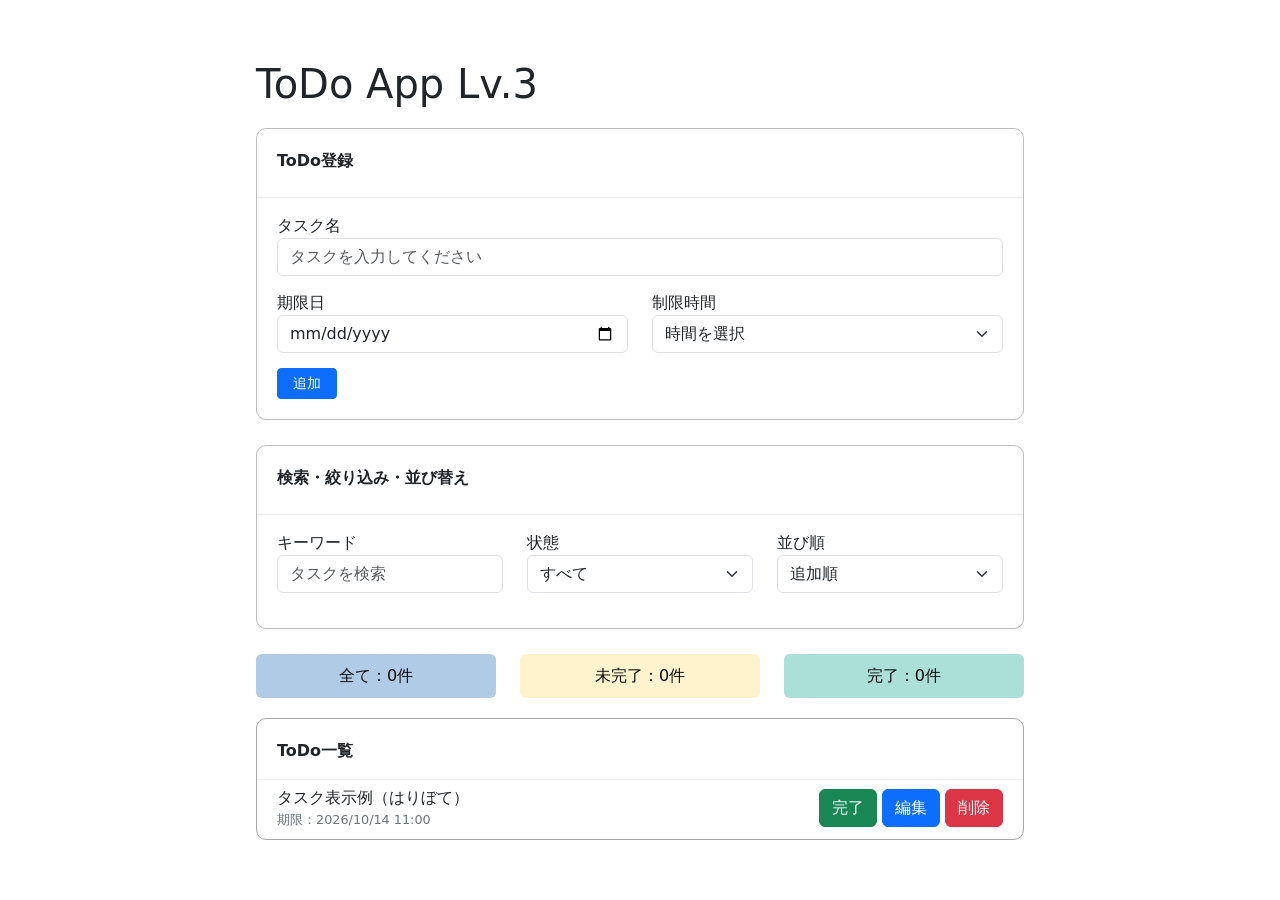
==== todo_lv3/index.html @ 5b19adfc "todoリスト追加" ====
<!DOCTYPE html>
<html>

<head>
    <meta charset="UTF-8">
    <title>ToDo App Lv.3</title>
    <link href="https://cdn.jsdelivr.net/npm/bootstrap@5.3.8/dist/css/bootstrap.min.css" rel="stylesheet">
</head>

<body style="margin: 0;">
    <div style="margin: 60px 20%;">
        <h1 style="margin-bottom: 20px;">ToDo App Lv.3</h1>
        <div
            style="border: 1px solid #bdbdbd; border-radius: 10px; padding: 20px; margin-top: 20px; margin-bottom: 25px;">
            <div style="padding-bottom: 8px; margin-bottom: 15px; font-weight: bold;">
                ToDo登録</div>
            <hr style="margin-left: -20px; margin-right: -20px; border-color: #bebebe;">
            <div style="margin-bottom: 15px;">
                <span class="form-label">タスク名</span>
                <input type="text" id="addTask" name="task" class="form-control" placeholder="タスクを入力してください">
            </div>
            <div class="row" style="margin-bottom: 15px;">
                <div class="col-md-6">
                    <span class="form-label">期限日</span>
                    <input type="date" id="dueDate" class="form-control" placeholder="年/月/日">
                </div>
                <div class="col-md-6">
                    <span class="form-label">制限時間</span>
                    <select id="dueTime" class="form-select">
                        <option value="">時間を選択</option>
                    </select>
                </div>
            </div>
            <button id="addBtn" class="btn btn-primary btn-sm" style="width: 60px;">追加</button>
        </div>

        <div
            style="border: 1px solid #bdbdbd; border-radius: 10px; padding: 20px; margin-top: 20px; margin-bottom: 25px;">
            <div style="padding-bottom: 8px; margin-bottom: 15px; font-weight: bold;">
                検索・絞り込み・並び替え</div>
            <hr style="margin-left: -20px; margin-right: -20px; border-color: #bebebe;">
            <div class="row" style="margin-bottom: 15px;">
                <div class="col-md-4">
                    <span class="form-label">キーワード</span>
                    <input type="text" id="keyword" class="form-control" placeholder="タスクを検索">
                </div>
                <div class="col-md-4">
                    <span class="form-label">状態</span>
                    <select id="statusSelect" class="form-select">
                        <option value="all">すべて</option>
                        <option value="incompleted">未完了</option>
                        <option value="completed">完了</option>
                    </select>
                </div>
                <div class="col-md-4">
                    <span class="form-label">並び順</span>
                    <select id="sortSelect" class="form-select">
                        <option value="added">追加順</option>
                        <option value="dueAsc">期限が近い順</option>
                        <option value="dueDesc">期限が遠い順</option>
                    </select>
                </div>
            </div>
        </div>

        <div class="row" style="margin-bottom: 20px;">
            <div class="col-md-4">
                <div
                    style="text-align: center; padding: 10px; border-radius: 6px; color: #080808; background-color: #b0cbe6;">
                    <p style="margin: 0;">全て：<span id="allTasksNumber">0</span>件</p>
                </div>
            </div>
            <div class="col-md-4">
                <div
                    style="text-align: center; padding: 10px; border-radius: 6px; color: #080808; background-color: #fff3cd;">
                    <p style="margin: 0;">未完了：<span id="incompletedTasksNumber">0</span>件</p>
                </div>
            </div>
            <div class="col-md-4">
                <div
                    style="text-align: center; padding: 10px; border-radius: 6px; color: #080808; background-color: #abe0d9;">
                    <p style="margin: 0;">完了：<span id="completedTasksNumber">0</span>件</p>
                </div>
            </div>
        </div>

        <div style="border: 1px solid #a7a7a7; border-radius: 10px; padding: 20px;">
            <p style="margin-bottom: 15px; font-weight: bold;">ToDo一覧</p>
            <ul id="taskList" class="list-unstyled"></ul>
            <hr style="margin-left: -20px; margin-right: -20px; border-color: #bebebe;">
            <div
                style="margin-top: -10px; margin-bottom: -10px; display: flex; justify-content: space-between; align-items: center; width: 100%;">
                <div>
                    <div>タスク表示例（はりぼて）</div>
                    <div style="font-size: 0.8rem; color: #6c757d;">期限：2026/10/14 11:00</div>
                </div>
                <div style="text-align: right; display: flex; gap: 5px;">
                    <button id="isDoneBtn00" class="btn btn-success"
                        style="white-space: nowrap; width: auto;">完了</button>
                    <button id="editBtn00" class="btn btn-primary" style="white-space: nowrap; width: auto;">編集</button>
                    <button id="deleteBtn00" class="btn btn-danger"
                        style="white-space: nowrap; width: auto;">削除</button>
                </div>
            </div>
        </div>
    </div>

    <script src="app.js"></script>
</body>

</html>
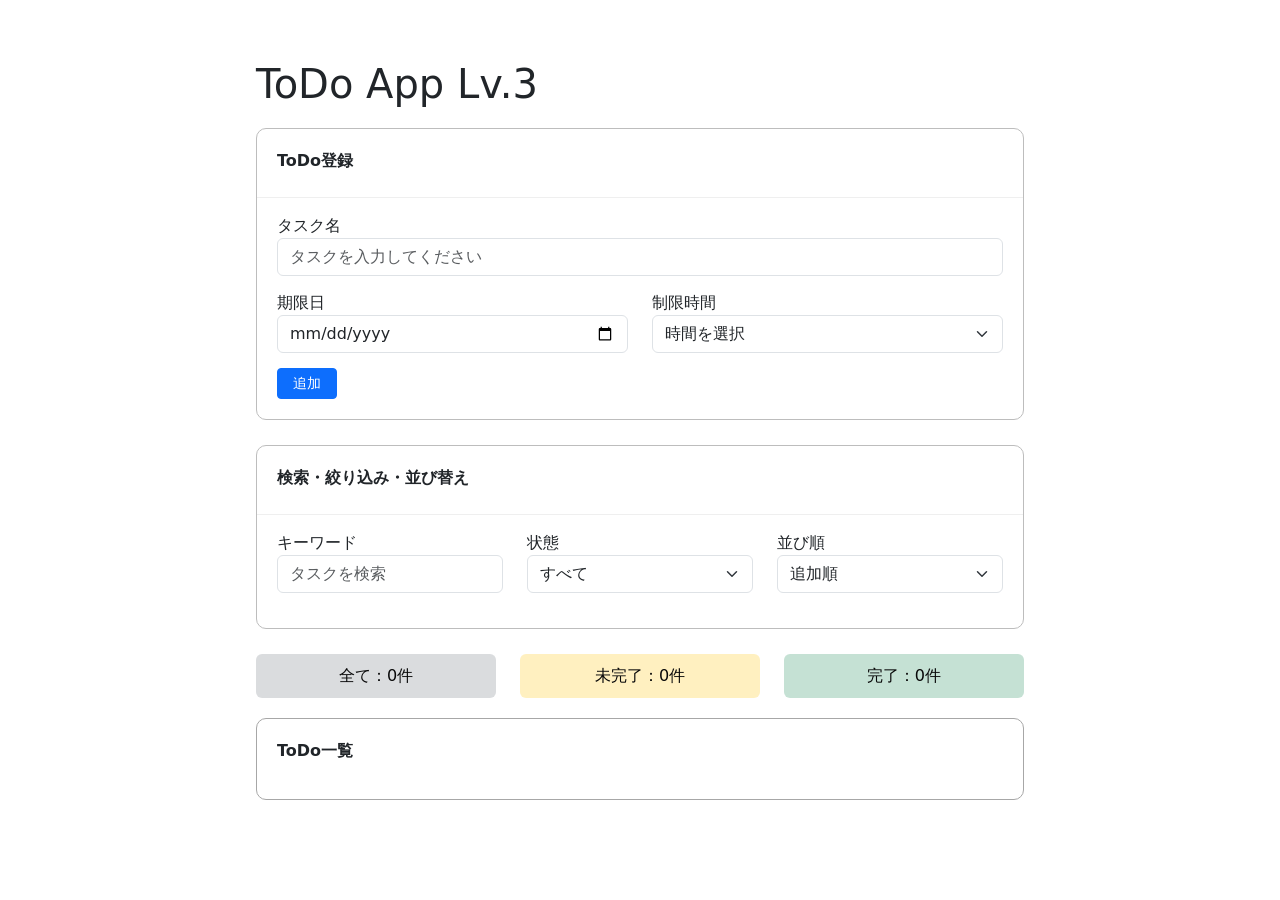
==== commit 35886413: "ver1完成" ====
--- a/todo_lv3/index.html
+++ b/todo_lv3/index.html
@@ -5,41 +5,39 @@
     <meta charset="UTF-8">
     <title>ToDo App Lv.3</title>
     <link href="https://cdn.jsdelivr.net/npm/bootstrap@5.3.8/dist/css/bootstrap.min.css" rel="stylesheet">
+    <link rel="stylesheet" href="style.css">
 </head>
 
-<body style="margin: 0;">
-    <div style="margin: 60px 20%;">
-        <h1 style="margin-bottom: 20px;">ToDo App Lv.3</h1>
-        <div
-            style="border: 1px solid #bdbdbd; border-radius: 10px; padding: 20px; margin-top: 20px; margin-bottom: 25px;">
-            <div style="padding-bottom: 8px; margin-bottom: 15px; font-weight: bold;">
-                ToDo登録</div>
-            <hr style="margin-left: -20px; margin-right: -20px; border-color: #bebebe;">
-            <div style="margin-bottom: 15px;">
+<body>
+    <div class="content">
+        <h1>ToDo App Lv.3</h1>
+        <div class="card-box">
+            <div class="card-title-custom">ToDo登録</div>
+            <hr>
+            <div class="task-input-space">
                 <span class="form-label">タスク名</span>
-                <input type="text" id="addTask" name="task" class="form-control" placeholder="タスクを入力してください">
+                <input type="text" id="addTaskTitle" name="task" class="form-control" placeholder="タスクを入力してください"
+                    required>
             </div>
-            <div class="row" style="margin-bottom: 15px;">
+            <div class="row row-space">
                 <div class="col-md-6">
                     <span class="form-label">期限日</span>
-                    <input type="date" id="dueDate" class="form-control" placeholder="年/月/日">
+                    <input type="date" min="" id="addDueDate" class="form-control" placeholder="年/月/日" required>
                 </div>
                 <div class="col-md-6">
                     <span class="form-label">制限時間</span>
-                    <select id="dueTime" class="form-select">
+                    <select id="addDueTime" class="form-select" required>
                         <option value="">時間を選択</option>
                     </select>
                 </div>
             </div>
-            <button id="addBtn" class="btn btn-primary btn-sm" style="width: 60px;">追加</button>
+            <button id="addBtn" class="btn btn-primary btn-sm add-btn">追加</button>
         </div>
 
-        <div
-            style="border: 1px solid #bdbdbd; border-radius: 10px; padding: 20px; margin-top: 20px; margin-bottom: 25px;">
-            <div style="padding-bottom: 8px; margin-bottom: 15px; font-weight: bold;">
-                検索・絞り込み・並び替え</div>
-            <hr style="margin-left: -20px; margin-right: -20px; border-color: #bebebe;">
-            <div class="row" style="margin-bottom: 15px;">
+        <div class="card-box">
+            <div class="card-title-custom">検索・絞り込み・並び替え</div>
+            <hr>
+            <div class="row row-space">
                 <div class="col-md-4">
                     <span class="form-label">キーワード</span>
                     <input type="text" id="keyword" class="form-control" placeholder="タスクを検索">
@@ -63,45 +61,27 @@
             </div>
         </div>
 
-        <div class="row" style="margin-bottom: 20px;">
+        <div class="row number-row-space">
             <div class="col-md-4">
-                <div
-                    style="text-align: center; padding: 10px; border-radius: 6px; color: #080808; background-color: #b0cbe6;">
-                    <p style="margin: 0;">全て：<span id="allTasksNumber">0</span>件</p>
+                <div class="number-display bg-secondary bg-opacity-25">
+                    <p>全て：<span id="allTasksNumber">0</span>件</p>
                 </div>
             </div>
             <div class="col-md-4">
-                <div
-                    style="text-align: center; padding: 10px; border-radius: 6px; color: #080808; background-color: #fff3cd;">
-                    <p style="margin: 0;">未完了：<span id="incompletedTasksNumber">0</span>件</p>
+                <div class="number-display bg-warning bg-opacity-25">
+                    <p>未完了：<span id="incompletedTasksNumber">0</span>件</p>
                 </div>
             </div>
             <div class="col-md-4">
-                <div
-                    style="text-align: center; padding: 10px; border-radius: 6px; color: #080808; background-color: #abe0d9;">
-                    <p style="margin: 0;">完了：<span id="completedTasksNumber">0</span>件</p>
+                <div class="number-display bg-success bg-opacity-25">
+                    <p>完了：<span id="completedTasksNumber">0</span>件</p>
                 </div>
             </div>
         </div>
 
-        <div style="border: 1px solid #a7a7a7; border-radius: 10px; padding: 20px;">
-            <p style="margin-bottom: 15px; font-weight: bold;">ToDo一覧</p>
+        <div class="list">
+            <p class="list-title">ToDo一覧</p>
             <ul id="taskList" class="list-unstyled"></ul>
-            <hr style="margin-left: -20px; margin-right: -20px; border-color: #bebebe;">
-            <div
-                style="margin-top: -10px; margin-bottom: -10px; display: flex; justify-content: space-between; align-items: center; width: 100%;">
-                <div>
-                    <div>タスク表示例（はりぼて）</div>
-                    <div style="font-size: 0.8rem; color: #6c757d;">期限：2026/10/14 11:00</div>
-                </div>
-                <div style="text-align: right; display: flex; gap: 5px;">
-                    <button id="isDoneBtn00" class="btn btn-success"
-                        style="white-space: nowrap; width: auto;">完了</button>
-                    <button id="editBtn00" class="btn btn-primary" style="white-space: nowrap; width: auto;">編集</button>
-                    <button id="deleteBtn00" class="btn btn-danger"
-                        style="white-space: nowrap; width: auto;">削除</button>
-                </div>
-            </div>
         </div>
     </div>
 
--- a/todo_lv3/style.css
+++ b/todo_lv3/style.css
@@ -0,0 +1,101 @@
+body {
+    margin: 0;
+}
+
+.content {
+    margin: 60px 20%;
+}
+
+.content h1 {
+    margin-bottom: 20px;
+}
+
+.card-box {
+    border: 1px solid #bdbdbd;
+    border-radius: 10px;
+    padding: 20px;
+    margin-top: 20px;
+    margin-bottom: 25px;
+}
+
+.card-title-custom {
+    padding-bottom: 8px;
+    margin-bottom: 15px;
+    font-weight: bold;
+}
+
+.card-box hr,
+.list hr {
+    margin-left: -20px;
+    margin-right: -20px;
+    border-color: #bebebe;
+}
+
+.number-display {
+    text-align: center;
+    padding: 10px;
+    border-radius: 6px;
+    color: #080808;
+}
+
+.number-display p {
+    margin: 0;
+}
+
+.list {
+    border: 1px solid #a7a7a7;
+    border-radius: 10px;
+    padding: 20px;
+}
+
+.list-title {
+    margin-bottom: 15px;
+    font-weight: bold;
+}
+
+.task {
+    margin-top: -10px;
+    margin-bottom: -10px;
+    display: flex;
+    justify-content: space-between;
+    align-items: center;
+    width: 100%;
+}
+
+.task-title {
+    display: inline-block;
+    max-width: 100%;
+    overflow-wrap: anywhere;
+}
+
+.task-due {
+    font-size: 0.8rem;
+    color: #6c757d;
+}
+
+.task-btn-group {
+    text-align: right;
+    display: flex;
+    gap: 5px;
+}
+
+.task-btn-group .btn {
+    white-space: nowrap;
+    width: auto;
+}
+
+.task-input-space {
+    margin-bottom: 15px;
+}
+
+.row-space {
+    margin-bottom: 15px;
+}
+
+.add-btn {
+    width: 60px;
+}
+
+.number-row-space {
+    margin-bottom: 20px;
+}
